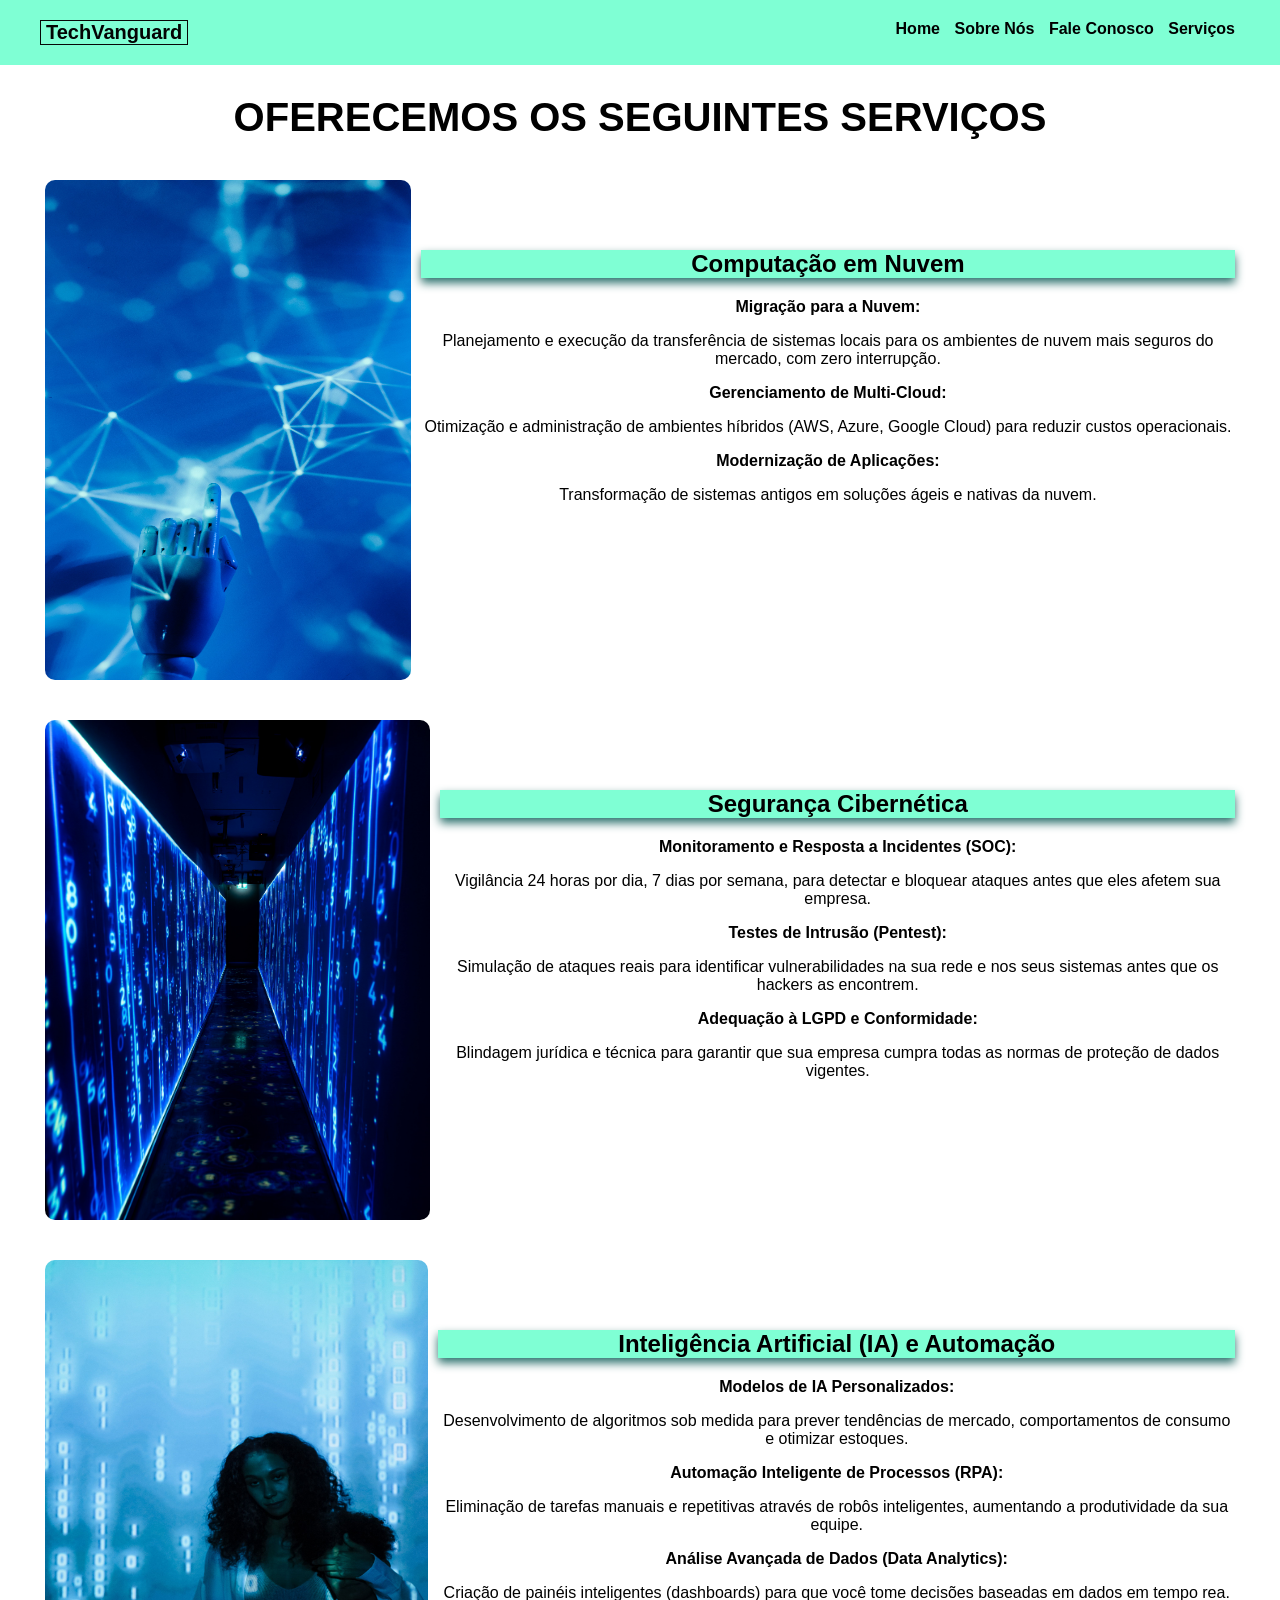
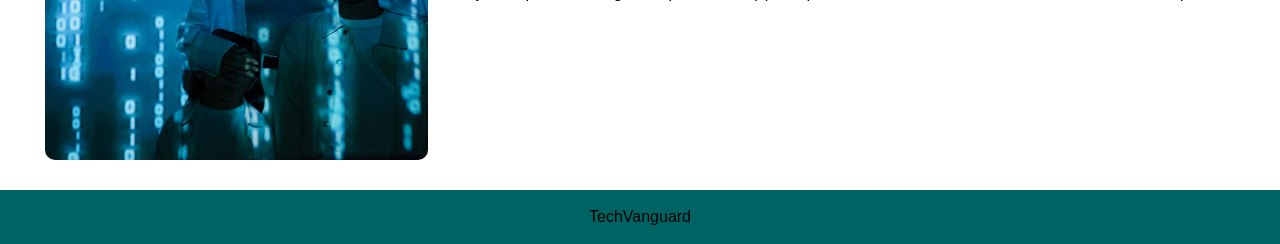
==== servico.html @ 2ffeb98d "segundo_site" ====
<!DOCTYPE html>
<html lang="pt-br">
<head>
    <meta charset="UTF-8">
    <meta name="viewport" content="width=device-width, initial-scale=1.0">
    <title>Serviços</title>
    <link rel="stylesheet" href="style.css">
</head>
<body>

    <header class="cabecalho">
        <div class="titulo_cabecalho">TechVanguard</div>
        <nav class="menu">
            <a href="index.html">Home</a>
            <a href="sobrenos.html" target="_blank">Sobre Nós</a>
            <a href="contato.html" target="_blank">Fale Conosco</a>
            <a href="" >Serviços</a>
        </nav>
    </header>

<main class="corpo">

     
    <h1 class="acolhimento">OFERECEMOS OS SEGUINTES SERVIÇOS</h1>

    <div class="servico">
        <img class="poster3" src="nuvem.jpg" alt="nuvem">
        <div class="container_servico">
        <h2 class="nome-servico">Computação em Nuvem</h2>
        <p class="topico">Migração para a Nuvem:</p> <p  class="explicaccao_objetivo">Planejamento e execução da transferência de sistemas locais para os ambientes de nuvem mais seguros do mercado, com zero interrupção.<p class="topico">Gerenciamento de Multi-Cloud:</p> <p>Otimização e administração de ambientes híbridos (AWS, Azure, Google Cloud) para reduzir custos operacionais.</p><p class="topico">Modernização de Aplicações:</p> <p>Transformação de sistemas antigos em soluções ágeis e nativas da nuvem.</p>
        </div>
    </div>

    <div class="servico">
        <img class="poster3" src="segu.jpg" alt="segu">
        <div class="container_servico">
        <h2 class="nome-servico">Segurança Cibernética</h2>
        <p class="topico">Monitoramento e Resposta a Incidentes (SOC):</p> <p  class="explicaccao_objetivo">Vigilância 24 horas por dia, 7 dias por semana, para detectar e bloquear ataques antes que eles afetem sua empresa.<p class="topico">Testes de Intrusão (Pentest):</p> <p>Simulação de ataques reais para identificar vulnerabilidades na sua rede e nos seus sistemas antes que os hackers as encontrem.</p><p class="topico">Adequação à LGPD e Conformidade:</p> <p>Blindagem jurídica e técnica para garantir que sua empresa cumpra todas as normas de proteção de dados vigentes.</p>
        </div>
    </div>


     <div class="servico">
        <img class="poster3" src="ia.jpg" alt="ia">
        <div class="container_servico">
        <h2 class="nome-servico">Inteligência Artificial (IA) e Automação</h2>
        <p class="topico">Modelos de IA Personalizados: </p> <p  class="explicaccao_objetivo">Desenvolvimento de algoritmos sob medida para prever tendências de mercado, comportamentos de consumo e otimizar estoques.<p class="topico">Automação Inteligente de Processos (RPA):</p> <p>Eliminação de tarefas manuais e repetitivas através de robôs inteligentes, aumentando a produtividade da sua equipe.</p><p class="topico">Análise Avançada de Dados (Data Analytics):</p> <p> Criação de painéis inteligentes (dashboards) para que você tome decisões baseadas em dados em tempo rea.</p>
        </div>
    </div>


        

</main>

        <footer class="roda_pe">
            <p>
                TechVanguard
            </p>
        </footer>

</body>
</html>
---- style.css ----
*{
    box-sizing:  border-box;
}

body{
    border: 0;
    padding: 0;
    margin: 0;
    font-family:Arial, Helvetica, sans-serif;
}

.cabecalho{
    background-color: aquamarine;
    display: flex;
    justify-content: space-between;
    padding: 20px 40px;
}

.titulo_cabecalho{
    border: 1px solid rgb(7, 7, 7);
    font-size: 20px;
    font-weight: bold;
    color: #030303;
    padding: 0 5px; 

}

.menu a{
    color: rgb(0, 0, 0);
    text-decoration: none;
    padding: 5px 5px;
    font-weight: bold;
}

.corpo{
    max-width: 1200px; 
    margin: 30px auto; 
    padding: 0 5px; 
}

.banner{
    background-color: rgb(122, 255, 235);
    padding: 30px;
    text-align: center;
    margin-top: 20px;
}

.imagem_banner{
    background-color: black;
    align-items: center;
    border-radius: 10px;
}

.imagem_banner:hover{
    transform: translateY(-8px);
    box-shadow: 0 10px 20px #747474;
}

.poster{
    width: 1000px;
    height: 400px;
    border-radius: 10px;
}

.acolhimento{
    text-align: center;
    font-size: 40px;
}

.objetivo{
     display: flex;
     justify-content: space-between;
     margin-top: 40px ;
}

.poster2{
    width: 450px;
    height: 300px;
    border-radius: 10px;
}

.container_objetivo{
    margin-top: 50px;
    text-align: center;
    margin-left: 20px;
}

.titulo{
    text-align: center;
}

.subititulo{
    text-align: center;
}

.div_titulo{
    margin-top: 40px;
}

.conteudo{
    display: grid;
    grid-template-columns: repeat(auto-fit, minmax(260px, 1fr));
    gap :25px;
    color: aliceblue;
    margin-top: 20px;
    
}

.explicacao{
    padding: 20px;
    display: flex;
    flex-direction: column;
    flex-grow: 1;
    background-color: black;
}

.nome-conteudo{
    font-size: 20px;
    margin: 5px 0 10px 0;
}

.texto{
    font-size: 14px;
    line-height: 1.4;
    margin-bottom: 1;
    flex-grow: 1;
}

.roda_pe{
    background-color: rgb(0, 99, 99);
    text-align: center;
    padding:2px;
}

.servico{
     display: flex;
     justify-content: space-between;
     margin-top: 40px ;
     gap: 10px;
     background-color: #ffffff;
     color: rgb(0, 0, 0);
}

.poster3{
    width: 450px;
    height:500px;
    border-radius: 10px;
}

.container_servico{
    text-align: center;
    margin-top: 50px;
}

.topico{
    font-weight: bold;

}

.nome-servico{
    background-color: aquamarine;
    box-shadow: 0 5px 10px #2c716d;
}

.texto{
    font-size: 15px;

}


.subititulo2{
    text-align: center;
}

.acolhimento2{
    text-align: center;
    font-size: 40px;
}

.area-inscrição{
    display: flex;
    gap: 50px;
    align-items: flex-start;
    width: 500px;
}


.coluna-form{
    flex: 1; 
    min-width: 450px;
    background-color: rgb(69, 136, 113);
    padding: 30px;
    border-radius: 10px;
    box-shadow: 0 4px 12px #707070;
    margin-left: 85px;
}

.coluna-midia{
    flex: 1;
    min-width: flex;
    display: flex;
    gap: 20px;
    flex-direction: column;
}

.coluna-form label{
    font-size: 14px;
    font-weight: bold;
    color: #0e0d0d;
}

.coluna-form input[type="text"],
.coluna-form input[type="password"],
.coluna-form input[type="email"],
.coluna-form input[type="date"],
.coluna-form select{
    width: 100%;
    padding: 10px;
    margin-top: 5px;
    margin-bottom: 15px;
    background-color: #000000;
    border-radius: 10px;
    color: #ffffff;
    font-size: 14px;
}

.poster4{
    width: 600px;
    height: 650px;
    border-radius: 10px;
}

.historia_div{
    border-radius: 5px;
    color: #0c0c0c;
    width: 800px;
    height: 600px;
    margin-left: 200px;
    background-color: rgb(51, 174, 155);
    padding: 10px;
    border: 2px solid black;

}

.historia_div:hover{
    transform: translateY(-8px);
     box-shadow: 0 10px 15px #2c716d;
}
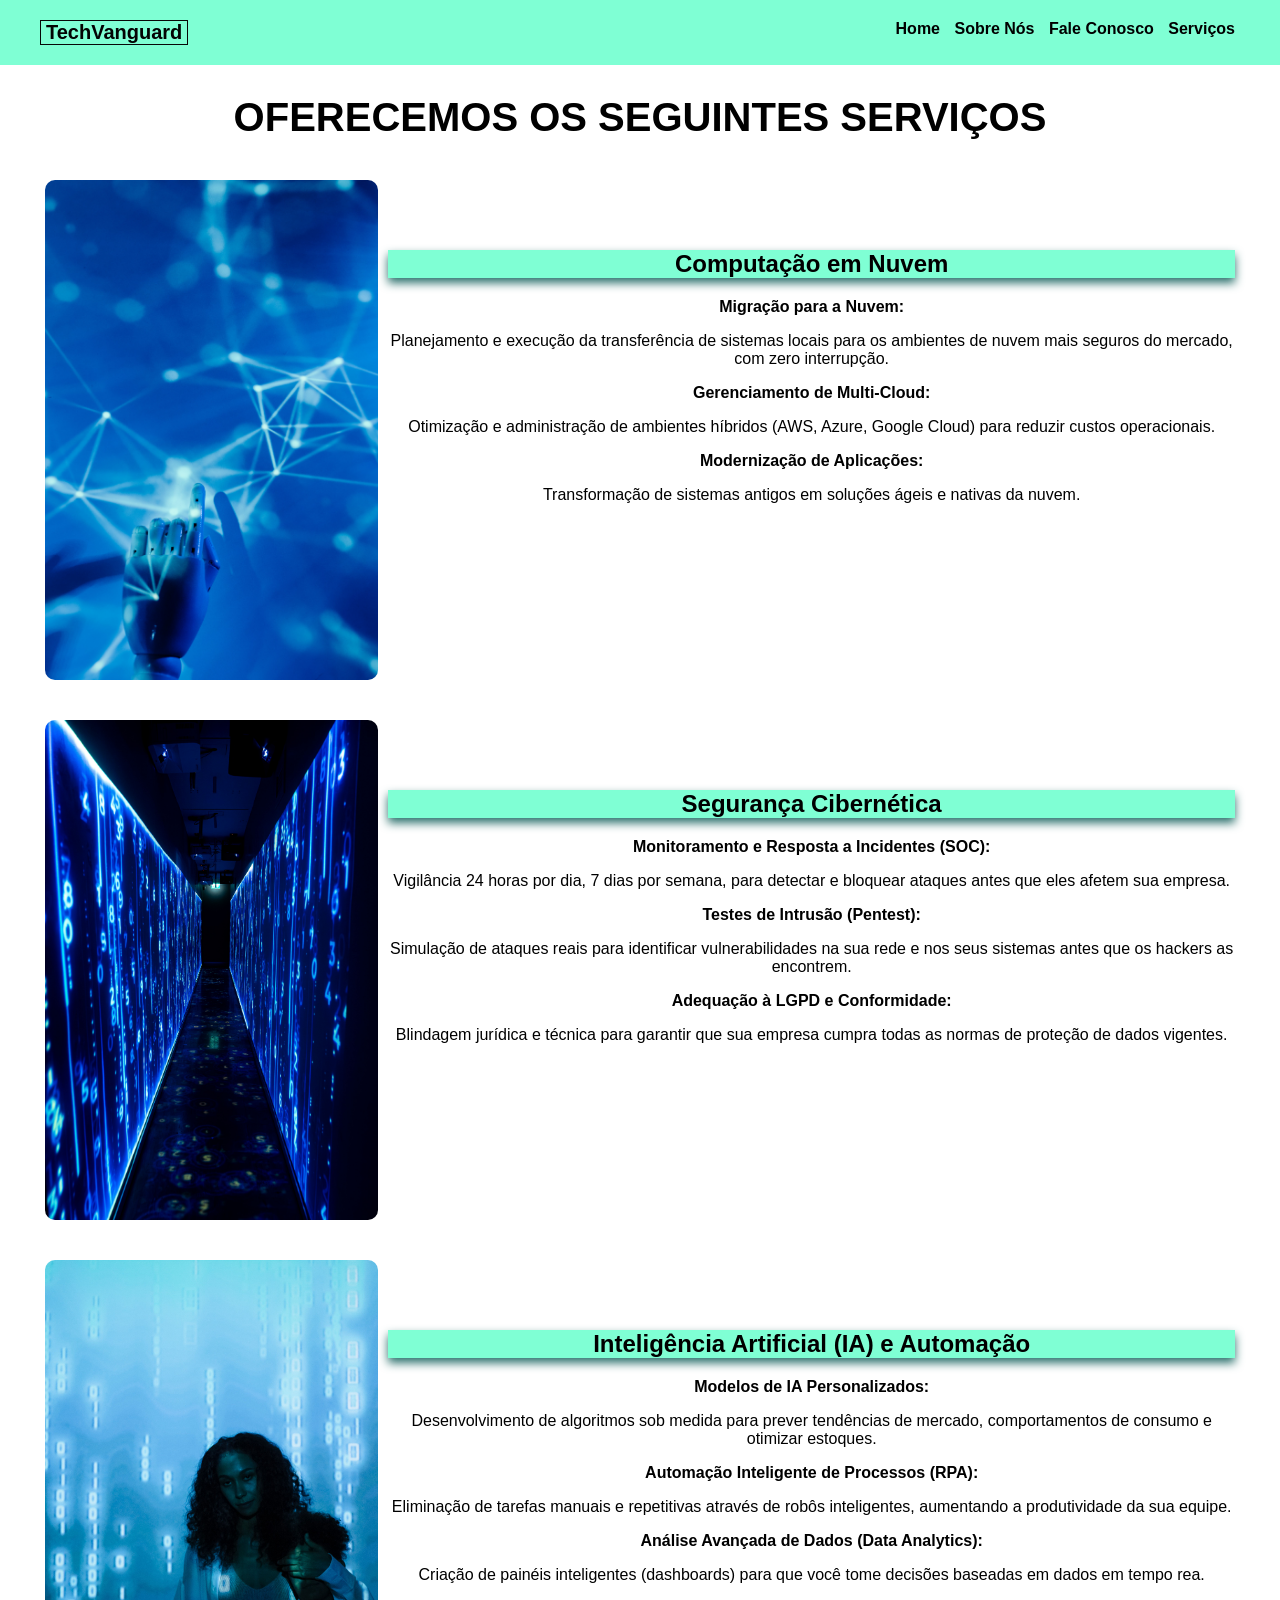
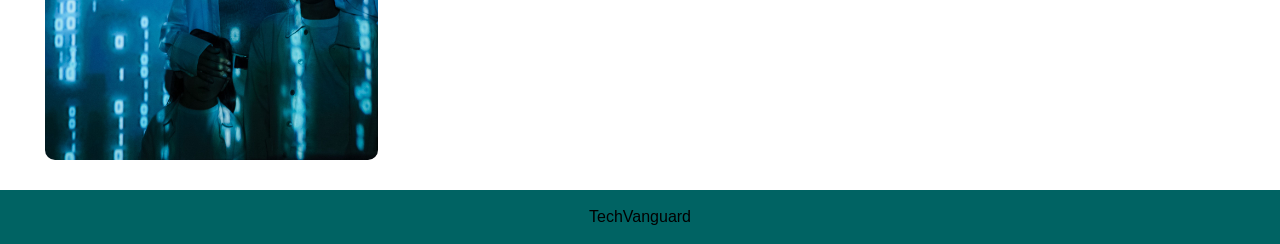
==== commit 5eae96e3: "atualizacao_segundo_site" ====
--- a/servico.html
+++ b/servico.html
@@ -11,7 +11,7 @@
     <header class="cabecalho">
         <div class="titulo_cabecalho">TechVanguard</div>
         <nav class="menu">
-            <a href="index.html">Home</a>
+            <a href="index.html" target="_blank">Home</a>
             <a href="sobrenos.html" target="_blank">Sobre Nós</a>
             <a href="contato.html" target="_blank">Fale Conosco</a>
             <a href="" >Serviços</a>
@@ -26,16 +26,16 @@
     <div class="servico">
         <img class="poster3" src="nuvem.jpg" alt="nuvem">
         <div class="container_servico">
-        <h2 class="nome-servico">Computação em Nuvem</h2>
-        <p class="topico">Migração para a Nuvem:</p> <p  class="explicaccao_objetivo">Planejamento e execução da transferência de sistemas locais para os ambientes de nuvem mais seguros do mercado, com zero interrupção.<p class="topico">Gerenciamento de Multi-Cloud:</p> <p>Otimização e administração de ambientes híbridos (AWS, Azure, Google Cloud) para reduzir custos operacionais.</p><p class="topico">Modernização de Aplicações:</p> <p>Transformação de sistemas antigos em soluções ágeis e nativas da nuvem.</p>
+            <h2 class="nome-servico">Computação em Nuvem</h2>
+            <p class="topico">Migração para a Nuvem:</p> <p>Planejamento e execução da transferência de sistemas locais para os ambientes de nuvem mais seguros do mercado, com zero interrupção.<p class="topico">Gerenciamento de Multi-Cloud:</p> <p>Otimização e administração de ambientes híbridos (AWS, Azure, Google Cloud) para reduzir custos operacionais.</p><p class="topico">Modernização de Aplicações:</p> <p>Transformação de sistemas antigos em soluções ágeis e nativas da nuvem.</p>
         </div>
     </div>
 
     <div class="servico">
         <img class="poster3" src="segu.jpg" alt="segu">
         <div class="container_servico">
-        <h2 class="nome-servico">Segurança Cibernética</h2>
-        <p class="topico">Monitoramento e Resposta a Incidentes (SOC):</p> <p  class="explicaccao_objetivo">Vigilância 24 horas por dia, 7 dias por semana, para detectar e bloquear ataques antes que eles afetem sua empresa.<p class="topico">Testes de Intrusão (Pentest):</p> <p>Simulação de ataques reais para identificar vulnerabilidades na sua rede e nos seus sistemas antes que os hackers as encontrem.</p><p class="topico">Adequação à LGPD e Conformidade:</p> <p>Blindagem jurídica e técnica para garantir que sua empresa cumpra todas as normas de proteção de dados vigentes.</p>
+            <h2 class="nome-servico">Segurança Cibernética</h2>
+            <p class="topico">Monitoramento e Resposta a Incidentes (SOC):</p> <p>Vigilância 24 horas por dia, 7 dias por semana, para detectar e bloquear ataques antes que eles afetem sua empresa.<p class="topico">Testes de Intrusão (Pentest):</p> <p>Simulação de ataques reais para identificar vulnerabilidades na sua rede e nos seus sistemas antes que os hackers as encontrem.</p><p class="topico">Adequação à LGPD e Conformidade:</p> <p>Blindagem jurídica e técnica para garantir que sua empresa cumpra todas as normas de proteção de dados vigentes.</p>
         </div>
     </div>
 
@@ -43,8 +43,8 @@
      <div class="servico">
         <img class="poster3" src="ia.jpg" alt="ia">
         <div class="container_servico">
-        <h2 class="nome-servico">Inteligência Artificial (IA) e Automação</h2>
-        <p class="topico">Modelos de IA Personalizados: </p> <p  class="explicaccao_objetivo">Desenvolvimento de algoritmos sob medida para prever tendências de mercado, comportamentos de consumo e otimizar estoques.<p class="topico">Automação Inteligente de Processos (RPA):</p> <p>Eliminação de tarefas manuais e repetitivas através de robôs inteligentes, aumentando a produtividade da sua equipe.</p><p class="topico">Análise Avançada de Dados (Data Analytics):</p> <p> Criação de painéis inteligentes (dashboards) para que você tome decisões baseadas em dados em tempo rea.</p>
+            <h2 class="nome-servico">Inteligência Artificial (IA) e Automação</h2>
+            <p class="topico">Modelos de IA Personalizados: </p> <p>Desenvolvimento de algoritmos sob medida para prever tendências de mercado, comportamentos de consumo e otimizar estoques.<p class="topico">Automação Inteligente de Processos (RPA):</p> <p>Eliminação de tarefas manuais e repetitivas através de robôs inteligentes, aumentando a produtividade da sua equipe.</p><p class="topico">Análise Avançada de Dados (Data Analytics):</p> <p> Criação de painéis inteligentes (dashboards) para que você tome decisões baseadas em dados em tempo rea.</p>
         </div>
     </div>
 
--- a/style.css
+++ b/style.css
@@ -142,14 +142,14 @@
 }
 
 .poster3{
-    width: 450px;
-    height:500px;
+    width: 350px;
+    height: 500px;
     border-radius: 10px;
 }
 
 .container_servico{
     text-align: center;
-    margin-top: 50px;
+     margin-top: 50px;
 }
 
 .topico{
